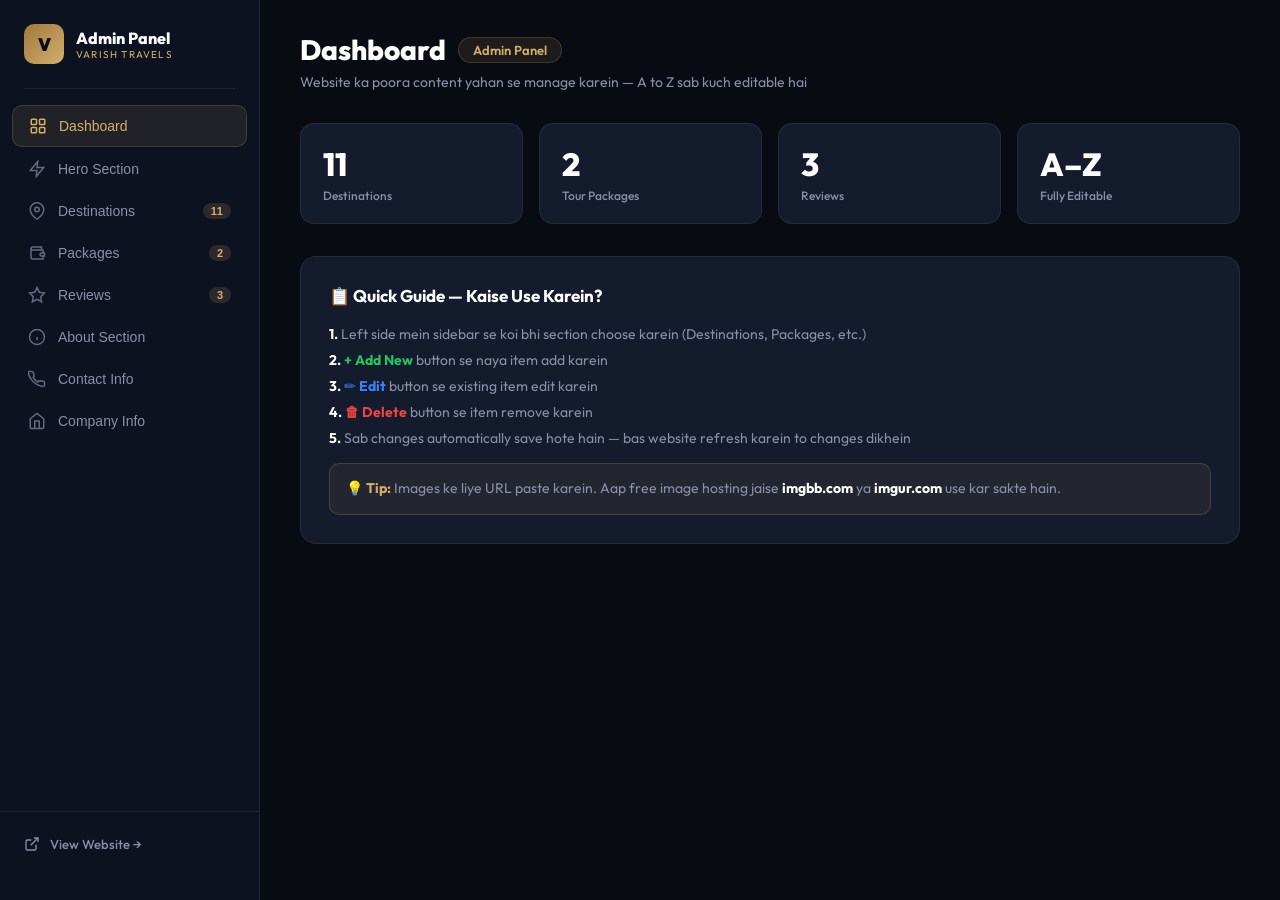
==== admin.html @ 1003134c "Initial commit: Varish Tour and Travels website" ====
<!DOCTYPE html>
<html lang="en">

<head>
  <meta charset="UTF-8" />
  <meta name="viewport" content="width=device-width, initial-scale=1.0" />
  <title>Admin Panel | Varish Tour & Travels</title>
  <link rel="preconnect" href="https://fonts.googleapis.com" />
  <link rel="preconnect" href="https://fonts.gstatic.com" crossorigin />
  <link
    href="https://fonts.googleapis.com/css2?family=Outfit:wght@300;400;500;600;700;800;900&display=swap"
    rel="stylesheet" />
  <style>
    /* ── ADMIN PANEL STYLES ── */
    :root {
      --gold: #D4AF6A;
      --gold-light: #F0D08A;
      --gold-dark: #A07840;
      --bg: #080B12;
      --bg-2: #0D1220;
      --bg-3: #111827;
      --bg-card: #141B2D;
      --bg-card-2: #1A2235;
      --border: rgba(255, 255, 255, 0.07);
      --border-gold: rgba(212, 175, 106, 0.2);
      --text: #E8E6E0;
      --text-muted: #8A8FA8;
      --white: #FFFFFF;
      --green: #22c55e;
      --red: #ef4444;
      --blue: #3b82f6;
      --radius: 12px;
      --ease: cubic-bezier(0.4, 0, 0.2, 1);
    }

    * { box-sizing: border-box; margin: 0; padding: 0; }
    html { scroll-behavior: smooth; }
    body {
      font-family: 'Outfit', system-ui, sans-serif;
      background: var(--bg);
      color: var(--text);
      min-height: 100vh;
      -webkit-font-smoothing: antialiased;
    }
    ::-webkit-scrollbar { width: 5px; }
    ::-webkit-scrollbar-track { background: var(--bg-2); }
    ::-webkit-scrollbar-thumb { background: var(--gold-dark); border-radius: 4px; }

    /* ── LAYOUT ── */
    .admin-wrapper {
      display: flex;
      min-height: 100vh;
    }

    /* ── SIDEBAR ── */
    .sidebar {
      width: 260px;
      background: var(--bg-2);
      border-right: 1px solid var(--border);
      padding: 24px 0;
      display: flex;
      flex-direction: column;
      position: fixed;
      top: 0; left: 0; bottom: 0;
      z-index: 100;
      transition: transform 0.3s var(--ease);
    }
    .sidebar-brand {
      display: flex; align-items: center; gap: 12px;
      padding: 0 24px; margin-bottom: 8px;
    }
    .sidebar-brand-icon {
      width: 40px; height: 40px; border-radius: 10px;
      background: linear-gradient(135deg, var(--gold-dark), var(--gold));
      display: flex; align-items: center; justify-content: center;
      color: var(--bg); font-weight: 900; font-size: 18px;
    }
    .sidebar-brand-text {
      display: flex; flex-direction: column;
    }
    .sidebar-brand-name {
      font-size: 16px; font-weight: 800; color: var(--white);
    }
    .sidebar-brand-sub {
      font-size: 10px; color: var(--gold); letter-spacing: 0.12em; text-transform: uppercase;
    }
    .sidebar-divider {
      height: 1px; background: var(--border); margin: 16px 24px;
    }
    .sidebar-nav {
      display: flex; flex-direction: column; gap: 2px;
      padding: 0 12px; flex: 1;
    }
    .sidebar-link {
      display: flex; align-items: center; gap: 12px;
      padding: 11px 16px; border-radius: 10px;
      font-size: 14px; font-weight: 500; color: var(--text-muted);
      cursor: pointer; transition: all 0.2s var(--ease);
      border: none; background: none; text-align: left; width: 100%;
    }
    .sidebar-link:hover {
      background: rgba(255,255,255,0.04); color: var(--text);
    }
    .sidebar-link.active {
      background: rgba(212,175,106,0.1); color: var(--gold);
      border: 1px solid var(--border-gold);
    }
    .sidebar-link svg {
      width: 18px; height: 18px; flex-shrink: 0; opacity: 0.7;
    }
    .sidebar-link.active svg { opacity: 1; }
    .sidebar-link .link-badge {
      margin-left: auto;
      background: rgba(212,175,106,0.15);
      color: var(--gold);
      font-size: 11px; font-weight: 700;
      padding: 2px 8px; border-radius: 20px;
    }

    .sidebar-bottom {
      padding: 16px 24px; border-top: 1px solid var(--border);
    }
    .sidebar-bottom a {
      display: flex; align-items: center; gap: 10px;
      color: var(--text-muted); font-size: 13px; font-weight: 500;
      text-decoration: none; padding: 8px 0;
      transition: color 0.2s;
    }
    .sidebar-bottom a:hover { color: var(--gold); }

    /* ── MAIN CONTENT ── */
    .main-content {
      margin-left: 260px;
      flex: 1;
      padding: 32px 40px;
      min-height: 100vh;
    }

    /* ── PAGE HEADER ── */
    .page-header {
      display: flex; align-items: center; justify-content: space-between;
      margin-bottom: 32px; flex-wrap: wrap; gap: 16px;
    }
    .page-header h1 {
      font-size: 28px; font-weight: 800; color: var(--white);
      display: flex; align-items: center; gap: 12px;
    }
    .page-header h1 span {
      font-size: 13px; font-weight: 600; color: var(--gold);
      background: rgba(212,175,106,0.1);
      padding: 4px 14px; border-radius: 20px;
      border: 1px solid var(--border-gold);
    }
    .page-desc {
      font-size: 14px; color: var(--text-muted); margin-top: 6px;
    }

    /* ── BUTTONS ── */
    .btn {
      display: inline-flex; align-items: center; gap: 8px;
      padding: 10px 20px; border-radius: 10px;
      font-size: 13px; font-weight: 700; cursor: pointer;
      border: none; transition: all 0.2s var(--ease);
      font-family: inherit;
    }
    .btn-gold {
      background: linear-gradient(135deg, var(--gold-dark), var(--gold));
      color: var(--bg);
      box-shadow: 0 4px 16px rgba(212,175,106,0.3);
    }
    .btn-gold:hover {
      background: linear-gradient(135deg, var(--gold), var(--gold-light));
      transform: translateY(-2px);
      box-shadow: 0 8px 28px rgba(212,175,106,0.4);
    }
    .btn-outline {
      background: transparent; color: var(--text-muted);
      border: 1px solid var(--border);
    }
    .btn-outline:hover {
      border-color: var(--border-gold); color: var(--gold);
    }
    .btn-danger {
      background: rgba(239,68,68,0.12); color: var(--red);
      border: 1px solid rgba(239,68,68,0.2);
    }
    .btn-danger:hover {
      background: rgba(239,68,68,0.2); transform: translateY(-1px);
    }
    .btn-success {
      background: rgba(34,197,94,0.12); color: var(--green);
      border: 1px solid rgba(34,197,94,0.2);
    }
    .btn-success:hover {
      background: rgba(34,197,94,0.2); transform: translateY(-1px);
    }
    .btn-sm { padding: 7px 14px; font-size: 12px; border-radius: 8px; }

    /* ── CARDS / PANELS ── */
    .panel {
      background: var(--bg-card);
      border: 1px solid var(--border);
      border-radius: 16px;
      padding: 28px;
      margin-bottom: 24px;
      transition: border-color 0.2s;
    }
    .panel:hover { border-color: var(--border-gold); }
    .panel-header {
      display: flex; align-items: center; justify-content: space-between;
      margin-bottom: 20px; flex-wrap: wrap; gap: 12px;
    }
    .panel-title {
      font-size: 17px; font-weight: 700; color: var(--white);
      display: flex; align-items: center; gap: 10px;
    }
    .panel-title .count {
      font-size: 11px; font-weight: 700; color: var(--gold);
      background: rgba(212,175,106,0.1);
      padding: 2px 10px; border-radius: 20px;
    }

    /* ── FORM ELEMENTS ── */
    .form-grid {
      display: grid;
      grid-template-columns: repeat(auto-fill, minmax(280px, 1fr));
      gap: 16px;
    }
    .form-group {
      display: flex; flex-direction: column; gap: 6px;
    }
    .form-group.full { grid-column: 1 / -1; }
    .form-label {
      font-size: 11px; font-weight: 700; letter-spacing: 0.1em;
      text-transform: uppercase; color: var(--text-muted);
    }
    .form-input,
    .form-select,
    .form-textarea {
      background: rgba(255,255,255,0.04);
      border: 1px solid var(--border);
      border-radius: 10px;
      padding: 12px 14px;
      font-size: 14px; color: var(--white);
      font-family: inherit;
      outline: none;
      transition: all 0.2s var(--ease);
      -webkit-appearance: none;
    }
    .form-select option { background: var(--bg-card); }
    .form-input:focus,
    .form-select:focus,
    .form-textarea:focus {
      border-color: rgba(212,175,106,0.45);
      background: rgba(212,175,106,0.04);
      box-shadow: 0 0 0 3px rgba(212,175,106,0.08);
    }
    .form-input::placeholder,
    .form-textarea::placeholder { color: rgba(138,143,168,0.6); }
    .form-textarea { resize: vertical; min-height: 80px; }
    .form-hint {
      font-size: 11px; color: var(--text-muted); margin-top: 2px;
    }

    /* ── ITEM LIST ── */
    .item-list {
      display: flex; flex-direction: column; gap: 12px;
    }
    .item-card {
      display: flex; align-items: center; gap: 16px;
      background: var(--bg-card-2);
      border: 1px solid var(--border);
      border-radius: 14px;
      padding: 16px 20px;
      transition: all 0.2s var(--ease);
    }
    .item-card:hover {
      border-color: var(--border-gold);
      transform: translateX(4px);
    }
    .item-thumb {
      width: 64px; height: 48px; border-radius: 8px;
      overflow: hidden; flex-shrink: 0;
      background: var(--bg-3);
    }
    .item-thumb img {
      width: 100%; height: 100%; object-fit: cover;
    }
    .item-info { flex: 1; min-width: 0; }
    .item-name {
      font-size: 15px; font-weight: 700; color: var(--white);
      white-space: nowrap; overflow: hidden; text-overflow: ellipsis;
    }
    .item-meta {
      font-size: 12px; color: var(--text-muted); margin-top: 3px;
      white-space: nowrap; overflow: hidden; text-overflow: ellipsis;
    }
    .item-actions {
      display: flex; gap: 8px; flex-shrink: 0;
    }

    /* ── FEATURE LIST (for packages) ── */
    .feature-list {
      display: flex; flex-direction: column; gap: 8px;
      margin-top: 8px;
    }
    .feature-item {
      display: flex; align-items: center; gap: 8px;
      background: rgba(255,255,255,0.03);
      border: 1px solid var(--border);
      border-radius: 8px;
      padding: 8px 12px;
      font-size: 13px; color: var(--text);
    }
    .feature-item .f-type {
      font-size: 10px; font-weight: 700; padding: 2px 8px;
      border-radius: 20px; flex-shrink: 0;
    }
    .feature-item .f-type.inc {
      background: rgba(34,197,94,0.12); color: var(--green);
    }
    .feature-item .f-type.exc {
      background: rgba(239,68,68,0.1); color: var(--red);
    }
    .feature-item .f-text { flex: 1; }
    .feature-item .f-remove {
      background: none; border: none; color: var(--text-muted);
      cursor: pointer; padding: 2px; font-size: 16px;
      transition: color 0.2s;
    }
    .feature-item .f-remove:hover { color: var(--red); }

    .add-feature-row {
      display: flex; gap: 8px; margin-top: 8px;
    }
    .add-feature-row input {
      flex: 1; background: rgba(255,255,255,0.04);
      border: 1px solid var(--border); border-radius: 8px;
      padding: 8px 12px; font-size: 13px; color: var(--white);
      font-family: inherit; outline: none;
    }
    .add-feature-row select {
      background: rgba(255,255,255,0.04);
      border: 1px solid var(--border); border-radius: 8px;
      padding: 8px 10px; font-size: 12px; color: var(--white);
      font-family: inherit; outline: none;
    }
    .add-feature-row select option { background: var(--bg-card); }

    /* ── TABS ── */
    .tab-content { display: none; }
    .tab-content.active { display: block; }

    /* ── EDIT FORM (shown after clicking Edit) ── */
    .edit-form {
      background: var(--bg-card);
      border: 1px solid var(--border-gold);
      border-radius: 16px;
      padding: 28px;
      margin-bottom: 24px;
      animation: slideDown 0.3s var(--ease);
    }
    @keyframes slideDown {
      from { opacity: 0; transform: translateY(-10px); }
      to { opacity: 1; transform: translateY(0); }
    }
    .edit-form-header {
      display: flex; align-items: center; justify-content: space-between;
      margin-bottom: 20px;
    }
    .edit-form-title {
      font-size: 16px; font-weight: 700; color: var(--gold);
    }
    .edit-form-actions {
      display: flex; gap: 8px; margin-top: 20px;
    }

    /* ── TOAST ── */
    .admin-toast {
      position: fixed; bottom: 28px; right: 28px;
      background: var(--bg-card); border: 1px solid var(--border-gold);
      color: var(--white); padding: 14px 24px;
      border-radius: 14px; font-size: 14px; font-weight: 600;
      z-index: 99999; opacity: 0; transform: translateY(20px);
      transition: all 0.4s cubic-bezier(0.34, 1.56, 0.64, 1);
      box-shadow: 0 8px 32px rgba(0,0,0,0.4);
      pointer-events: none;
    }
    .admin-toast.show {
      opacity: 1; transform: translateY(0); pointer-events: all;
    }

    /* ── EMPTY STATE ── */
    .empty-state {
      text-align: center; padding: 48px 24px;
      color: var(--text-muted);
    }
    .empty-state svg {
      margin: 0 auto 16px; opacity: 0.3;
    }
    .empty-state p { font-size: 14px; margin-bottom: 16px; }

    /* ── STATS CARDS ── */
    .stats-row {
      display: grid;
      grid-template-columns: repeat(auto-fill, minmax(200px, 1fr));
      gap: 16px; margin-bottom: 32px;
    }
    .stat-card {
      background: var(--bg-card);
      border: 1px solid var(--border);
      border-radius: 14px;
      padding: 20px 22px;
      transition: all 0.2s;
    }
    .stat-card:hover { border-color: var(--border-gold); transform: translateY(-3px); }
    .stat-card-value {
      font-size: 32px; font-weight: 800; color: var(--white);
      margin-bottom: 4px;
    }
    .stat-card-label {
      font-size: 12px; color: var(--text-muted); font-weight: 500;
    }

    /* ── MOBILE TOGGLE ── */
    .mobile-menu-btn {
      display: none;
      position: fixed; top: 16px; left: 16px; z-index: 200;
      width: 42px; height: 42px; border-radius: 10px;
      background: var(--bg-card); border: 1px solid var(--border);
      color: var(--text); cursor: pointer;
      align-items: center; justify-content: center;
      font-size: 20px;
    }
    .overlay {
      display: none; position: fixed; inset: 0;
      background: rgba(0,0,0,0.6); z-index: 90;
    }
    .overlay.show { display: block; }

    /* ── COLOR PREVIEW ── */
    .color-preview-row {
      display: flex; align-items: center; gap: 12px;
    }
    .color-preview {
      width: 40px; height: 40px; border-radius: 8px;
      border: 2px solid var(--border); flex-shrink: 0;
    }

    /* ── RESPONSIVE ── */
    @media (max-width: 900px) {
      .sidebar {
        transform: translateX(-100%);
      }
      .sidebar.open {
        transform: translateX(0);
      }
      .main-content { margin-left: 0; padding: 24px 16px; padding-top: 68px; }
      .mobile-menu-btn { display: flex; }
      .form-grid { grid-template-columns: 1fr; }
      .stats-row { grid-template-columns: 1fr 1fr; }
    }
    @media (max-width: 480px) {
      .stats-row { grid-template-columns: 1fr; }
      .item-card { flex-direction: column; align-items: flex-start; }
      .item-actions { align-self: flex-end; }
    }
  </style>
</head>

<body>

  <!-- Mobile menu button -->
  <button class="mobile-menu-btn" id="mobileMenuBtn" onclick="toggleSidebar()">☰</button>
  <div class="overlay" id="sidebarOverlay" onclick="toggleSidebar()"></div>

  <div class="admin-wrapper">

    <!-- ── SIDEBAR ── -->
    <aside class="sidebar" id="sidebar">
      <div class="sidebar-brand">
        <div class="sidebar-brand-icon">V</div>
        <div class="sidebar-brand-text">
          <span class="sidebar-brand-name">Admin Panel</span>
          <span class="sidebar-brand-sub">Varish Travels</span>
        </div>
      </div>

      <div class="sidebar-divider"></div>

      <nav class="sidebar-nav">
        <button class="sidebar-link active" onclick="showTab('dashboard', this)">
          <svg viewBox="0 0 24 24" fill="none" stroke="currentColor" stroke-width="2"><rect x="3" y="3" width="7" height="7" rx="1"/><rect x="14" y="3" width="7" height="7" rx="1"/><rect x="3" y="14" width="7" height="7" rx="1"/><rect x="14" y="14" width="7" height="7" rx="1"/></svg>
          Dashboard
        </button>
        <button class="sidebar-link" onclick="showTab('hero', this)">
          <svg viewBox="0 0 24 24" fill="none" stroke="currentColor" stroke-width="2"><polygon points="13 2 3 14 12 14 11 22 21 10 12 10 13 2"/></svg>
          Hero Section
        </button>
        <button class="sidebar-link" onclick="showTab('destinations', this)">
          <svg viewBox="0 0 24 24" fill="none" stroke="currentColor" stroke-width="2"><path d="M21 10c0 7-9 13-9 13s-9-6-9-13a9 9 0 0118 0z"/><circle cx="12" cy="10" r="3"/></svg>
          Destinations
          <span class="link-badge" id="destCount">4</span>
        </button>
        <button class="sidebar-link" onclick="showTab('packages', this)">
          <svg viewBox="0 0 24 24" fill="none" stroke="currentColor" stroke-width="2"><path d="M20 12V8H6a2 2 0 01-2-2c0-1.1.9-2 2-2h12v4"/><path d="M4 6v12c0 1.1.9 2 2 2h14v-4"/><path d="M18 12a2 2 0 000 4h4v-4h-4z"/></svg>
          Packages
          <span class="link-badge" id="pkgCount">3</span>
        </button>
        <button class="sidebar-link" onclick="showTab('reviews', this)">
          <svg viewBox="0 0 24 24" fill="none" stroke="currentColor" stroke-width="2"><path d="M12 2l3.09 6.26L22 9.27l-5 4.87 1.18 6.88L12 17.77l-6.18 3.25L7 14.14 2 9.27l6.91-1.01L12 2z"/></svg>
          Reviews
          <span class="link-badge" id="revCount">3</span>
        </button>
        <button class="sidebar-link" onclick="showTab('about', this)">
          <svg viewBox="0 0 24 24" fill="none" stroke="currentColor" stroke-width="2"><circle cx="12" cy="12" r="10"/><path d="M12 16v-4M12 8h.01"/></svg>
          About Section
        </button>
        <button class="sidebar-link" onclick="showTab('contact', this)">
          <svg viewBox="0 0 24 24" fill="none" stroke="currentColor" stroke-width="2"><path d="M22 16.92v3a2 2 0 01-2.18 2 19.79 19.79 0 01-8.63-3.07A19.5 19.5 0 013.37 11a19.79 19.79 0 01-3.07-8.67A2 2 0 012.28 2h3a2 2 0 012 1.72c.127.96.361 1.903.7 2.81a2 2 0 01-.45 2.11L6.91 9.91a16 16 0 006.18 6.18l1.27-1.27a2 2 0 012.11-.45c.907.339 1.85.573 2.81.7A2 2 0 0122 16.92z"/></svg>
          Contact Info
        </button>
        <button class="sidebar-link" onclick="showTab('company', this)">
          <svg viewBox="0 0 24 24" fill="none" stroke="currentColor" stroke-width="2"><path d="M3 9l9-7 9 7v11a2 2 0 01-2 2H5a2 2 0 01-2-2z"/><polyline points="9 22 9 12 15 12 15 22"/></svg>
          Company Info
        </button>
      </nav>

      <div class="sidebar-bottom">
        <a href="index.html" target="_blank">
          <svg width="16" height="16" viewBox="0 0 24 24" fill="none" stroke="currentColor" stroke-width="2"><path d="M18 13v6a2 2 0 01-2 2H5a2 2 0 01-2-2V8a2 2 0 012-2h6"/><polyline points="15 3 21 3 21 9"/><line x1="10" y1="14" x2="21" y2="3"/></svg>
          View Website →
        </a>
      </div>
    </aside>

    <!-- ── MAIN CONTENT ── -->
    <main class="main-content">

      <!-- ═══ DASHBOARD TAB ═══ -->
      <div class="tab-content active" id="tab-dashboard">
        <div class="page-header">
          <div>
            <h1>Dashboard <span>Admin Panel</span></h1>
            <p class="page-desc">Website ka poora content yahan se manage karein — A to Z sab kuch editable hai</p>
          </div>
        </div>

        <div class="stats-row" id="dashboardStats"></div>

        <div class="panel">
          <div class="panel-title" style="margin-bottom:16px">📋 Quick Guide — Kaise Use Karein?</div>
          <div style="color: var(--text-muted); font-size: 14px; line-height: 1.85;">
            <p><strong style="color:var(--white)">1.</strong> Left side mein sidebar se koi bhi section choose karein (Destinations, Packages, etc.)</p>
            <p><strong style="color:var(--white)">2.</strong> <strong style="color:var(--green)">+ Add New</strong> button se naya item add karein</p>
            <p><strong style="color:var(--white)">3.</strong> <strong style="color:var(--blue)">✏ Edit</strong> button se existing item edit karein</p>
            <p><strong style="color:var(--white)">4.</strong> <strong style="color:var(--red)">🗑 Delete</strong> button se item remove karein</p>
            <p><strong style="color:var(--white)">5.</strong> Sab changes automatically save hote hain — bas website refresh karein to changes dikhein</p>
            <p style="margin-top:12px; padding: 12px 16px; background: rgba(212,175,106,0.08); border: 1px solid var(--border-gold); border-radius: 10px;">
              <strong style="color:var(--gold)">💡 Tip:</strong> Images ke liye URL paste karein. Aap free image hosting jaise <strong style="color:var(--white)">imgbb.com</strong> ya <strong style="color:var(--white)">imgur.com</strong> use kar sakte hain.
            </p>
          </div>
        </div>
      </div>

      <!-- ═══ HERO TAB ═══ -->
      <div class="tab-content" id="tab-hero">
        <div class="page-header">
          <div>
            <h1>Hero Section</h1>
            <p class="page-desc">Website ka main landing section — title, description, badge aur stats</p>
          </div>
          <button class="btn btn-gold" onclick="saveHero()">💾 Save Changes</button>
        </div>

        <div class="panel">
          <div class="panel-title">Hero Content</div>
          <div class="form-grid" style="margin-top:16px">
            <div class="form-group full">
              <label class="form-label">Welcome Text</label>
              <input class="form-input" id="hero-welcomeText" placeholder="e.g. Welcome to Varish Tour & Travels" />
            </div>
            <div class="form-group">
              <label class="form-label">Badge Text</label>
              <input class="form-input" id="hero-badge" placeholder="e.g. India's Premium Travel Partner" />
            </div>
            <div class="form-group">
              <label class="form-label">Hero Image URL</label>
              <input class="form-input" id="hero-bgImg" placeholder="hero-bg.jpg or full URL" />
            </div>
            <div class="form-group">
              <label class="form-label">Title Line 1 (Italic)</label>
              <input class="form-input" id="hero-titleLine1" placeholder="e.g. Extraordinary" />
            </div>
            <div class="form-group">
              <label class="form-label">Title Line 2</label>
              <input class="form-input" id="hero-titleLine2" placeholder="e.g. Journeys Across" />
            </div>
            <div class="form-group">
              <label class="form-label">Title Line 3 (Bold)</label>
              <input class="form-input" id="hero-titleLine3" placeholder="e.g. Incredible India" />
            </div>
            <div class="form-group">
              <label class="form-label">Description</label>
              <textarea class="form-textarea" id="hero-desc" placeholder="Short description for hero section"></textarea>
            </div>
          </div>
        </div>

        <div class="panel">
          <div class="panel-title">Hero Stats</div>
          <div class="form-grid" style="margin-top:16px">
            <div class="form-group">
              <label class="form-label">Stat 1 Value</label>
              <input class="form-input" id="hero-stat1val" placeholder="e.g. 5000+" />
            </div>
            <div class="form-group">
              <label class="form-label">Stat 1 Label</label>
              <input class="form-input" id="hero-stat1label" placeholder="e.g. Happy Travelers" />
            </div>
            <div class="form-group">
              <label class="form-label">Stat 2 Value</label>
              <input class="form-input" id="hero-stat2val" placeholder="e.g. 50+" />
            </div>
            <div class="form-group">
              <label class="form-label">Stat 2 Label</label>
              <input class="form-input" id="hero-stat2label" placeholder="e.g. Destinations" />
            </div>
            <div class="form-group">
              <label class="form-label">Stat 3 Value</label>
              <input class="form-input" id="hero-stat3val" placeholder="e.g. 29+" />
            </div>
            <div class="form-group">
              <label class="form-label">Stat 3 Label</label>
              <input class="form-input" id="hero-stat3label" placeholder="e.g. Years Experience" />
            </div>
          </div>
        </div>
      </div>

      <!-- ═══ DESTINATIONS TAB ═══ -->
      <div class="tab-content" id="tab-destinations">
        <div class="page-header">
          <div>
            <h1>Destinations</h1>
            <p class="page-desc">Travel destinations add, edit ya delete karein</p>
          </div>
          <button class="btn btn-gold" onclick="showDestForm()">+ Add Destination</button>
        </div>

        <div id="destEditArea"></div>
        <div class="panel">
          <div class="panel-header">
            <div class="panel-title">All Destinations <span class="count" id="destListCount">0</span></div>
          </div>
          <div class="item-list" id="destList"></div>
        </div>
      </div>

      <!-- ═══ PACKAGES TAB ═══ -->
      <div class="tab-content" id="tab-packages">
        <div class="page-header">
          <div>
            <h1>Tour Packages</h1>
            <p class="page-desc">Tour packages add, edit ya delete karein — price, features sab set karein</p>
          </div>
          <button class="btn btn-gold" onclick="showPkgForm()">+ Add Package</button>
        </div>

        <div id="pkgEditArea"></div>
        <div class="panel">
          <div class="panel-header">
            <div class="panel-title">All Packages <span class="count" id="pkgListCount">0</span></div>
          </div>
          <div class="item-list" id="pkgList"></div>
        </div>
      </div>

      <!-- ═══ REVIEWS TAB ═══ -->
      <div class="tab-content" id="tab-reviews">
        <div class="page-header">
          <div>
            <h1>Reviews / Testimonials</h1>
            <p class="page-desc">Customer reviews add ya edit karein</p>
          </div>
          <button class="btn btn-gold" onclick="showRevForm()">+ Add Review</button>
        </div>

        <div id="revEditArea"></div>
        <div class="panel">
          <div class="panel-header">
            <div class="panel-title">All Reviews <span class="count" id="revListCount">0</span></div>
          </div>
          <div class="item-list" id="revList"></div>
        </div>
      </div>

      <!-- ═══ ABOUT TAB ═══ -->
      <div class="tab-content" id="tab-about">
        <div class="page-header">
          <div>
            <h1>About Section</h1>
            <p class="page-desc">About us section ka content edit karein — heading, description, why-us cards</p>
          </div>
          <button class="btn btn-gold" onclick="saveAbout()">💾 Save Changes</button>
        </div>

        <div class="panel">
          <div class="panel-title">About Content</div>
          <div class="form-grid" style="margin-top:16px">
            <div class="form-group full">
              <label class="form-label">Section Title (HTML allowed)</label>
              <input class="form-input" id="about-title" placeholder='e.g. We Don&#39;t Just Plan Trips.<br><em>We Create Memories.</em>' />
            </div>
            <div class="form-group full">
              <label class="form-label">Description</label>
              <textarea class="form-textarea" id="about-desc" placeholder="About section description"></textarea>
            </div>
            <div class="form-group">
              <label class="form-label">Image 1 URL (Main)</label>
              <input class="form-input" id="about-img1" placeholder="kashmir.jpg or URL" />
            </div>
            <div class="form-group">
              <label class="form-label">Image 2 URL (Secondary)</label>
              <input class="form-input" id="about-img2" placeholder="jaisalmer.jpg or URL" />
            </div>
            <div class="form-group">
              <label class="form-label">Rating Badge Value</label>
              <input class="form-input" id="about-rating" placeholder="e.g. 4.9 ★" />
            </div>
            <div class="form-group">
              <label class="form-label">Rating Badge Label</label>
              <input class="form-input" id="about-ratingLabel" placeholder="e.g. Average Rating" />
            </div>
          </div>
        </div>

        <div class="panel">
          <div class="panel-title">Why-Us Cards (4 cards)</div>
          <div class="form-grid" style="margin-top:16px">
            <div class="form-group">
              <label class="form-label">Card 1 Title</label>
              <input class="form-input" id="about-why1title" />
            </div>
            <div class="form-group">
              <label class="form-label">Card 1 Description</label>
              <input class="form-input" id="about-why1desc" />
            </div>
            <div class="form-group">
              <label class="form-label">Card 2 Title</label>
              <input class="form-input" id="about-why2title" />
            </div>
            <div class="form-group">
              <label class="form-label">Card 2 Description</label>
              <input class="form-input" id="about-why2desc" />
            </div>
            <div class="form-group">
              <label class="form-label">Card 3 Title</label>
              <input class="form-input" id="about-why3title" />
            </div>
            <div class="form-group">
              <label class="form-label">Card 3 Description</label>
              <input class="form-input" id="about-why3desc" />
            </div>
            <div class="form-group">
              <label class="form-label">Card 4 Title</label>
              <input class="form-input" id="about-why4title" />
            </div>
            <div class="form-group">
              <label class="form-label">Card 4 Description</label>
              <input class="form-input" id="about-why4desc" />
            </div>
          </div>
        </div>

        <div class="panel">
          <div class="panel-title">About Stats</div>
          <div class="form-grid" style="margin-top:16px">
            <div class="form-group">
              <label class="form-label">Stat 1 Value</label>
              <input class="form-input" id="about-stat1val" />
            </div>
            <div class="form-group">
              <label class="form-label">Stat 1 Label</label>
              <input class="form-input" id="about-stat1label" />
            </div>
            <div class="form-group">
              <label class="form-label">Stat 2 Value</label>
              <input class="form-input" id="about-stat2val" />
            </div>
            <div class="form-group">
              <label class="form-label">Stat 2 Label</label>
              <input class="form-input" id="about-stat2label" />
            </div>
            <div class="form-group">
              <label class="form-label">Stat 3 Value</label>
              <input class="form-input" id="about-stat3val" />
            </div>
            <div class="form-group">
              <label class="form-label">Stat 3 Label</label>
              <input class="form-input" id="about-stat3label" />
            </div>
          </div>
        </div>
      </div>

      <!-- ═══ CONTACT TAB ═══ -->
      <div class="tab-content" id="tab-contact">
        <div class="page-header">
          <div>
            <h1>Contact Information</h1>
            <p class="page-desc">Phone, email, address, WhatsApp number — sab yahan se change karein</p>
          </div>
          <button class="btn btn-gold" onclick="saveContact()">💾 Save Changes</button>
        </div>

        <div class="panel">
          <div class="panel-title">Contact Details</div>
          <div class="form-grid" style="margin-top:16px">
            <div class="form-group">
              <label class="form-label">Phone Number</label>
              <input class="form-input" id="contact-phone" placeholder="+91 98989 89097" />
            </div>
            <div class="form-group">
              <label class="form-label">WhatsApp Number</label>
              <input class="form-input" id="contact-whatsapp" placeholder="919898989097" />
              <span class="form-hint">Country code ke saath, bina + sign ke (e.g. 919898989097)</span>
            </div>
            <div class="form-group">
              <label class="form-label">Email Address</label>
              <input class="form-input" id="contact-email" placeholder="info@varishtravels.com" />
            </div>
            <div class="form-group">
              <label class="form-label">Office Address</label>
              <input class="form-input" id="contact-address" placeholder="Gujarat, India" />
            </div>
            <div class="form-group">
              <label class="form-label">Office Hours</label>
              <input class="form-input" id="contact-hours" placeholder="Mon–Sat: 9AM–7PM" />
            </div>
          </div>
        </div>
      </div>

      <!-- ═══ COMPANY TAB ═══ -->
      <div class="tab-content" id="tab-company">
        <div class="page-header">
          <div>
            <h1>Company Info</h1>
            <p class="page-desc">Brand name, tagline, footer text, social media links</p>
          </div>
          <button class="btn btn-gold" onclick="saveCompany()">💾 Save Changes</button>
        </div>

        <div class="panel">
          <div class="panel-title">Brand Identity</div>
          <div class="form-grid" style="margin-top:16px">
            <div class="form-group">
              <label class="form-label">Brand Name</label>
              <input class="form-input" id="company-brand" placeholder="Varish" />
            </div>
            <div class="form-group">
              <label class="form-label">Subtitle</label>
              <input class="form-input" id="company-subtitle" placeholder="Tour & Travels" />
            </div>
            <div class="form-group full">
              <label class="form-label">Footer Tagline</label>
              <input class="form-input" id="company-tagline" placeholder="Crafting extraordinary travel experiences..." />
            </div>
            <div class="form-group">
              <label class="form-label">Copyright Text</label>
              <input class="form-input" id="company-copyright" placeholder="© 2024 Varish Tour & Travels. All rights reserved." />
            </div>
            <div class="form-group">
              <label class="form-label">Footer Bottom Text</label>
              <input class="form-input" id="company-footerBottom" placeholder="Made with ❤️ in Gujarat, India" />
            </div>
          </div>
        </div>

        <div class="panel">
          <div class="panel-title">Social Media Links</div>
          <div class="form-grid" style="margin-top:16px">
            <div class="form-group">
              <label class="form-label">Facebook URL</label>
              <input class="form-input" id="company-facebook" placeholder="https://facebook.com/..." />
            </div>
            <div class="form-group">
              <label class="form-label">Instagram URL</label>
              <input class="form-input" id="company-instagram" placeholder="https://instagram.com/..." />
            </div>
            <div class="form-group">
              <label class="form-label">YouTube URL</label>
              <input class="form-input" id="company-youtube" placeholder="https://youtube.com/..." />
            </div>
          </div>
        </div>
      </div>

    </main>
  </div>

  <!-- Toast -->
  <div class="admin-toast" id="adminToast"></div>

  <script>
    'use strict';

    // ──────────────────────────────────────────
    // DEFAULT DATA
    // ──────────────────────────────────────────
    const DEFAULT_DATA = {
      hero: {
        welcomeText: "Welcome to Varish Tour & Travels",
        badge: "India's Premium Travel Partner",
        bgImg: "hero-bg.jpg",
        titleLine1: "Extraordinary",
        titleLine2: "Journeys Across",
        titleLine3: "Incredible India",
        desc: "From snow-draped Kashmir valleys to the golden sands of Jaisalmer — we craft bespoke travel experiences that stay with you forever.",
        stat1val: "5000+", stat1label: "Happy Travelers",
        stat2val: "200+", stat2label: "Destinations",
        stat3val: "29+", stat3label: "Years Experience"
      },
      destinations: [
        { id: 'd1', name: 'Kashmir', img: 'kashmir.jpg', tag: '⭐ Most Popular', tagType: 'featured', rating: '4.9', highlights: 'Dal Lake · Gulmarg · Pahalgam', duration: '5–7 Days', price: '₹18,000' },
        { id: 'd2', name: 'Jaisalmer', img: 'jaisalmer.jpg', tag: 'Desert', tagType: 'normal', rating: '4.8', highlights: 'Dunes · Fort · Camel Safari', duration: '3–5 Days', price: '₹12,000' },
        { id: 'd3', name: 'Saputara', img: 'saputara.jpg', tag: 'Hill Station', tagType: 'normal', rating: '4.7', highlights: 'Lake · Waterfalls · Sunrise', duration: '2–3 Days', price: '' },
        { id: 'd4', name: 'Mount Abu', img: 'mountabu.jpg', tag: 'Nature', tagType: 'normal', rating: '4.8', highlights: 'Nakki Lake · Dilwara Temple · Shikhar', duration: '2–4 Days', price: '' },
        { id: 'd5', name: 'Simla', img: 'simla.jpg', tag: 'Hill Station', tagType: 'normal', rating: '4.8', highlights: 'Mall Road · Snowfall', duration: '3–5 Days', price: '₹10,000' },
        { id: 'd6', name: 'Manali', img: 'manali.jpg', tag: 'Adventure', tagType: 'normal', rating: '4.9', highlights: 'Rohtang Pass · Solang Valley', duration: '4–6 Days', price: '₹12,000' },
        { id: 'd7', name: 'Ajmer', img: 'ajmer.jpg', tag: 'Spiritual', tagType: 'normal', rating: '4.7', highlights: 'Dargah Sharif · Pushkar', duration: '2–3 Days', price: '₹5,000' },
        { id: 'd8', name: 'Mumbai', img: 'mumbai.jpg', tag: 'City', tagType: 'normal', rating: '4.8', highlights: 'Gateway of India · Marine Drive', duration: '2–4 Days', price: '₹8,000' },
        { id: 'd9', name: 'Goa', img: 'goa.jpg', tag: 'Beach', tagType: 'normal', rating: '4.9', highlights: 'Beaches · Nightlife', duration: '3–5 Days', price: '₹15,000' },
        { id: 'd10', name: 'Kerala', img: 'kerala.jpg', tag: 'Nature', tagType: 'normal', rating: '4.9', highlights: 'Backwaters · Munnar', duration: '5–7 Days', price: '₹18,000' },
        { id: 'd11', name: 'All Over India', img: 'india.jpg', tag: 'Tour', tagType: 'normal', rating: '5.0', highlights: 'Custom Packages Across India', duration: 'Custom', price: 'On Request' }
      ],
      packages: [
        {
          id: 'p2', tier: 'Premium', name: 'Rajasthan Royal Combo', price: '3,500', duration: '8 Nights · 9 Days',
          badge: 'Best Value ✦', featured: true,
          features: [
            { text: 'Jaisalmer + Mount Abu', type: 'inc' },
            { text: 'Desert Camp Stay', type: 'inc' },
            { text: 'Camel Safari at Sunset', type: 'inc' },
            { text: 'Dilwara Temple Tour', type: 'inc' },
            { text: 'Cultural Folk Evening', type: 'inc' },
            { text: 'All Meals Included', type: 'inc' },
            { text: 'AC Coach Transport', type: 'inc' }
          ]
        },
        {
          id: 'p3', tier: 'Luxury', name: 'Kashmir Delight', price: '12,500', duration: '6 Nights · 7 Days',
          badge: '', featured: false,
          features: [
            { text: 'Houseboat on Dal Lake', type: 'inc' },
            { text: 'Gulmarg Gondola Ride', type: 'inc' },
            { text: 'Pahalgam Valley Tour', type: 'inc' },
            { text: 'Shikara Ride', type: 'inc' },
            { text: 'All Meals Included', type: 'inc' },
            { text: 'AC Cab Transfers', type: 'inc' },
            { text: 'Airfare (Add-on Available)', type: 'exc' }
          ]
        }
      ],
      reviews: [
        { id: 'r1', name: 'Rajesh Patel', city: 'Ahmedabad, Gujarat', quote: 'The Kashmir trip was beyond anything I imagined. The houseboat on Dal Lake, the Gulmarg snow — every single detail was arranged flawlessly by Varish Travels. We\'ll be back!', rating: 5, avatarColor1: '#0c2f4e', avatarColor2: '#3498db', destImg: 'kashmir.jpg' },
        { id: 'r2', name: 'Priya & Keval Shah', city: 'Surat, Gujarat', quote: 'Jaisalmer desert camp under the stars — priceless. The camel safari at sunset was the highlight of our honeymoon. Varish handled everything perfectly!', rating: 5, avatarColor1: '#4a2000', avatarColor2: '#e8940a', destImg: 'jaisalmer.jpg' },
        { id: 'r3', name: 'Mehul Desai', city: 'Vadodara, Gujarat', quote: 'Saputara in monsoon is breathtaking and Varish made it even more special. Professional guides, great hotels, and the whole trip was within budget. Highly recommended!', rating: 5, avatarColor1: '#0a2e15', avatarColor2: '#27ae60', destImg: 'saputara.jpg' }
      ],
      about: {
        title: 'We Don\'t Just Plan Trips.<br /><em>We Create Memories.</em>',
        desc: 'Since 2010, Varish Tour & Travels has been Gujarat\'s most trusted travel company. We believe every journey should be extraordinary — whether it\'s your first trip to the mountains or a royal desert adventure.',
        img1: 'kashmir.jpg', img2: 'jaisalmer.jpg',
        rating: '4.9 ★', ratingLabel: 'Average Rating',
        why1title: '100% Safe & Verified', why1desc: 'All accommodations, guides & vehicles are thoroughly vetted.',
        why2title: 'Best Price Guarantee', why2desc: 'Transparent pricing with zero hidden charges. We match any quote.',
        why3title: '24 × 7 Support', why3desc: 'Our experts are always a call away — before, during & after your trip.',
        why4title: 'Fully Customised', why4desc: 'No two trips are alike. We design every tour around your unique preferences.',
        stat1val: '5000+', stat1label: 'Happy Travelers',
        stat2val: '200+', stat2label: 'Destinations',
        stat3val: '29+', stat3label: 'Years of Trust'
      },
      contact: {
        phone: '+91 98989 89097',
        whatsapp: '919898989097',
        email: 'info@varishtravels.com',
        address: 'Gujarat, India',
        hours: 'Mon–Sat: 9AM–7PM'
      },
      company: {
        brand: 'Varish',
        subtitle: 'Tour & Travels',
        tagline: 'Crafting extraordinary travel experiences across India since 2010. Your journey is our passion.',
        copyright: '© 2024 Varish Tour & Travels. All rights reserved.',
        footerBottom: 'Made with ❤️ in Gujarat, India',
        facebook: '#',
        instagram: '#',
        youtube: '#'
      }
    };

    // ──────────────────────────────────────────
    // DATA MANAGEMENT
    // ──────────────────────────────────────────
    function getData() {
      const stored = localStorage.getItem('varish_admin_data');
      if (stored) {
        try {
          const parsed = JSON.parse(stored);
          // Merge with defaults for any missing keys
          return { ...DEFAULT_DATA, ...parsed };
        } catch(e) {
          return { ...DEFAULT_DATA };
        }
      }
      return { ...DEFAULT_DATA };
    }

    function saveData(data) {
      localStorage.setItem('varish_admin_data', JSON.stringify(data));
    }

    let data = getData();

    // ──────────────────────────────────────────
    // TABS
    // ──────────────────────────────────────────
    function showTab(tabName, btn) {
      document.querySelectorAll('.tab-content').forEach(t => t.classList.remove('active'));
      document.querySelectorAll('.sidebar-link').forEach(l => l.classList.remove('active'));
      document.getElementById('tab-' + tabName).classList.add('active');
      if (btn) btn.classList.add('active');

      // Load data for the tab
      if (tabName === 'dashboard') renderDashboard();
      else if (tabName === 'hero') loadHero();
      else if (tabName === 'destinations') renderDests();
      else if (tabName === 'packages') renderPkgs();
      else if (tabName === 'reviews') renderRevs();
      else if (tabName === 'about') loadAbout();
      else if (tabName === 'contact') loadContact();
      else if (tabName === 'company') loadCompany();

      // Close mobile sidebar
      document.getElementById('sidebar').classList.remove('open');
      document.getElementById('sidebarOverlay').classList.remove('show');
    }

    function toggleSidebar() {
      document.getElementById('sidebar').classList.toggle('open');
      document.getElementById('sidebarOverlay').classList.toggle('show');
    }

    // ──────────────────────────────────────────
    // TOAST
    // ──────────────────────────────────────────
    let toastTimer;
    function showToast(msg) {
      const t = document.getElementById('adminToast');
      clearTimeout(toastTimer);
      t.textContent = msg;
      t.classList.add('show');
      toastTimer = setTimeout(() => t.classList.remove('show'), 3000);
    }

    // ──────────────────────────────────────────
    // DASHBOARD
    // ──────────────────────────────────────────
    function renderDashboard() {
      const d = getData();
      document.getElementById('dashboardStats').innerHTML = `
        <div class="stat-card">
          <div class="stat-card-value">${d.destinations.length}</div>
          <div class="stat-card-label">Destinations</div>
        </div>
        <div class="stat-card">
          <div class="stat-card-value">${d.packages.length}</div>
          <div class="stat-card-label">Tour Packages</div>
        </div>
        <div class="stat-card">
          <div class="stat-card-value">${d.reviews.length}</div>
          <div class="stat-card-label">Reviews</div>
        </div>
        <div class="stat-card">
          <div class="stat-card-value">A–Z</div>
          <div class="stat-card-label">Fully Editable</div>
        </div>
      `;
      updateCounts();
    }

    function updateCounts() {
      const d = getData();
      const dc = document.getElementById('destCount');
      const pc = document.getElementById('pkgCount');
      const rc = document.getElementById('revCount');
      if (dc) dc.textContent = d.destinations.length;
      if (pc) pc.textContent = d.packages.length;
      if (rc) rc.textContent = d.reviews.length;
    }

    // ──────────────────────────────────────────
    // HERO
    // ──────────────────────────────────────────
    function loadHero() {
      const h = data.hero || DEFAULT_DATA.hero;
      document.getElementById('hero-welcomeText').value = h.welcomeText || '';
      document.getElementById('hero-badge').value = h.badge || '';
      document.getElementById('hero-bgImg').value = h.bgImg || '';
      document.getElementById('hero-titleLine1').value = h.titleLine1 || '';
      document.getElementById('hero-titleLine2').value = h.titleLine2 || '';
      document.getElementById('hero-titleLine3').value = h.titleLine3 || '';
      document.getElementById('hero-desc').value = h.desc || '';
      document.getElementById('hero-stat1val').value = h.stat1val || '';
      document.getElementById('hero-stat1label').value = h.stat1label || '';
      document.getElementById('hero-stat2val').value = h.stat2val || '';
      document.getElementById('hero-stat2label').value = h.stat2label || '';
      document.getElementById('hero-stat3val').value = h.stat3val || '';
      document.getElementById('hero-stat3label').value = h.stat3label || '';
    }

    function saveHero() {
      data.hero = {
        welcomeText: document.getElementById('hero-welcomeText').value,
        badge: document.getElementById('hero-badge').value,
        bgImg: document.getElementById('hero-bgImg').value,
        titleLine1: document.getElementById('hero-titleLine1').value,
        titleLine2: document.getElementById('hero-titleLine2').value,
        titleLine3: document.getElementById('hero-titleLine3').value,
        desc: document.getElementById('hero-desc').value,
        stat1val: document.getElementById('hero-stat1val').value,
        stat1label: document.getElementById('hero-stat1label').value,
        stat2val: document.getElementById('hero-stat2val').value,
        stat2label: document.getElementById('hero-stat2label').value,
        stat3val: document.getElementById('hero-stat3val').value,
        stat3label: document.getElementById('hero-stat3label').value,
      };
      saveData(data);
      showToast('✅ Hero section saved successfully!');
    }

    // ──────────────────────────────────────────
    // DESTINATIONS
    // ──────────────────────────────────────────
    let editingDestId = null;

    function renderDests() {
      const list = document.getElementById('destList');
      const dests = data.destinations || [];
      document.getElementById('destListCount').textContent = dests.length;

      if (dests.length === 0) {
        list.innerHTML = `<div class="empty-state"><p>Koi destination nahi hai. "Add Destination" se add karein.</p></div>`;
        return;
      }

      list.innerHTML = dests.map((d, i) => `
        <div class="item-card">
          <div class="item-thumb"><img src="${d.img}" alt="${d.name}" onerror="this.style.display='none'" /></div>
          <div class="item-info">
            <div class="item-name">${d.name}</div>
            <div class="item-meta">★ ${d.rating} · ${d.duration} · From ${d.price}</div>
          </div>
          <div class="item-actions">
            <button class="btn btn-outline btn-sm" onclick="editDest(${i})">✏ Edit</button>
            <button class="btn btn-danger btn-sm" onclick="deleteDest(${i})">🗑</button>
          </div>
        </div>
      `).join('');
      updateCounts();
    }

    function showDestForm(dest, index) {
      editingDestId = index !== undefined ? index : null;
      const d = dest || { name: '', img: '', tag: '', tagType: 'normal', rating: '', highlights: '', duration: '', price: '' };
      document.getElementById('destEditArea').innerHTML = `
        <div class="edit-form">
          <div class="edit-form-header">
            <div class="edit-form-title">${editingDestId !== null ? '✏ Edit' : '+ Add'} Destination</div>
            <button class="btn btn-outline btn-sm" onclick="cancelDestEdit()">✕ Cancel</button>
          </div>
          <div class="form-grid">
            <div class="form-group">
              <label class="form-label">Destination Name *</label>
              <input class="form-input" id="df-name" value="${d.name}" placeholder="e.g. Kashmir" />
            </div>
            <div class="form-group">
              <label class="form-label">Image URL *</label>
              <input class="form-input" id="df-img" value="${d.img}" placeholder="kashmir.jpg or full URL" />
            </div>
            <div class="form-group">
              <label class="form-label">Tag Label</label>
              <input class="form-input" id="df-tag" value="${d.tag}" placeholder="e.g. Desert, Hill Station" />
            </div>
            <div class="form-group">
              <label class="form-label">Tag Type</label>
              <select class="form-select" id="df-tagType">
                <option value="normal" ${d.tagType === 'normal' ? 'selected' : ''}>Normal</option>
                <option value="featured" ${d.tagType === 'featured' ? 'selected' : ''}>Featured (Gold)</option>
              </select>
            </div>
            <div class="form-group">
              <label class="form-label">Rating</label>
              <input class="form-input" id="df-rating" value="${d.rating}" placeholder="e.g. 4.9" />
            </div>
            <div class="form-group">
              <label class="form-label">Highlights</label>
              <input class="form-input" id="df-highlights" value="${d.highlights}" placeholder="e.g. Dal Lake · Gulmarg" />
            </div>
            <div class="form-group">
              <label class="form-label">Duration</label>
              <input class="form-input" id="df-duration" value="${d.duration}" placeholder="e.g. 5–7 Days" />
            </div>
            <div class="form-group">
              <label class="form-label">Starting Price</label>
              <input class="form-input" id="df-price" value="${d.price}" placeholder="e.g. ₹18,000" />
            </div>
          </div>
          <div class="edit-form-actions">
            <button class="btn btn-gold" onclick="saveDest()">💾 ${editingDestId !== null ? 'Update' : 'Add'} Destination</button>
            <button class="btn btn-outline" onclick="cancelDestEdit()">Cancel</button>
          </div>
        </div>
      `;
      document.getElementById('df-name').focus();
    }

    function editDest(i) {
      showDestForm(data.destinations[i], i);
    }

    function deleteDest(i) {
      if (confirm(`"${data.destinations[i].name}" ko delete karna hai? Ye action undo nahi hoga.`)) {
        data.destinations.splice(i, 1);
        saveData(data);
        renderDests();
        showToast('🗑 Destination deleted');
      }
    }

    function saveDest() {
      const name = document.getElementById('df-name').value.trim();
      const img = document.getElementById('df-img').value.trim();
      if (!name) { showToast('⚠️ Destination name zaroor daalein'); return; }

      const dest = {
        id: editingDestId !== null ? data.destinations[editingDestId].id : 'd' + Date.now(),
        name,
        img: img || '',
        tag: document.getElementById('df-tag').value.trim(),
        tagType: document.getElementById('df-tagType').value,
        rating: document.getElementById('df-rating').value.trim(),
        highlights: document.getElementById('df-highlights').value.trim(),
        duration: document.getElementById('df-duration').value.trim(),
        price: document.getElementById('df-price').value.trim()
      };

      if (editingDestId !== null) {
        data.destinations[editingDestId] = dest;
        showToast('✅ Destination updated!');
      } else {
        data.destinations.push(dest);
        showToast('✅ Destination added!');
      }
      saveData(data);
      cancelDestEdit();
      renderDests();
    }

    function cancelDestEdit() {
      document.getElementById('destEditArea').innerHTML = '';
      editingDestId = null;
    }

    // ──────────────────────────────────────────
    // PACKAGES
    // ──────────────────────────────────────────
    let editingPkgId = null;
    let tempPkgFeatures = [];

    function renderPkgs() {
      const list = document.getElementById('pkgList');
      const pkgs = data.packages || [];
      document.getElementById('pkgListCount').textContent = pkgs.length;

      if (pkgs.length === 0) {
        list.innerHTML = `<div class="empty-state"><p>Koi package nahi hai. "Add Package" se add karein.</p></div>`;
        return;
      }

      list.innerHTML = pkgs.map((p, i) => `
        <div class="item-card">
          <div class="item-info">
            <div class="item-name">${p.badge ? '✦ ' : ''}${p.name} (${p.tier})</div>
            <div class="item-meta">₹${p.price}/person · ${p.duration} · ${p.features.length} features</div>
          </div>
          <div class="item-actions">
            <button class="btn btn-outline btn-sm" onclick="editPkg(${i})">✏ Edit</button>
            <button class="btn btn-danger btn-sm" onclick="deletePkg(${i})">🗑</button>
          </div>
        </div>
      `).join('');
      updateCounts();
    }

    function showPkgForm(pkg, index) {
      editingPkgId = index !== undefined ? index : null;
      const p = pkg || { tier: '', name: '', price: '', duration: '', badge: '', featured: false, features: [] };
      tempPkgFeatures = [...(p.features || [])];

      document.getElementById('pkgEditArea').innerHTML = `
        <div class="edit-form">
          <div class="edit-form-header">
            <div class="edit-form-title">${editingPkgId !== null ? '✏ Edit' : '+ Add'} Package</div>
            <button class="btn btn-outline btn-sm" onclick="cancelPkgEdit()">✕ Cancel</button>
          </div>
          <div class="form-grid">
            <div class="form-group">
              <label class="form-label">Tier *</label>
              <input class="form-input" id="pf-tier" value="${p.tier}" placeholder="e.g. Standard, Premium, Luxury" />
            </div>
            <div class="form-group">
              <label class="form-label">Package Name *</label>
              <input class="form-input" id="pf-name" value="${p.name}" placeholder="e.g. Gujarat Gems Tour" />
            </div>
            <div class="form-group">
              <label class="form-label">Price (per person)</label>
              <input class="form-input" id="pf-price" value="${p.price}" placeholder="e.g. 9,500" />
            </div>
            <div class="form-group">
              <label class="form-label">Duration</label>
              <input class="form-input" id="pf-duration" value="${p.duration}" placeholder="e.g. 3 Nights · 4 Days" />
            </div>
            <div class="form-group">
              <label class="form-label">Badge Text (optional)</label>
              <input class="form-input" id="pf-badge" value="${p.badge}" placeholder="e.g. Best Value ✦" />
            </div>
            <div class="form-group">
              <label class="form-label">Featured?</label>
              <select class="form-select" id="pf-featured">
                <option value="false" ${!p.featured ? 'selected' : ''}>No</option>
                <option value="true" ${p.featured ? 'selected' : ''}>Yes (Highlighted)</option>
              </select>
            </div>
          </div>

          <div style="margin-top:20px">
            <label class="form-label" style="margin-bottom:8px;display:block;">Features / Inclusions</label>
            <div id="pkgFeaturesList"></div>
            <div class="add-feature-row">
              <input id="pf-newFeature" placeholder="Feature name..." />
              <select id="pf-newFeatureType">
                <option value="inc">✅ Included</option>
                <option value="exc">❌ Excluded</option>
              </select>
              <button class="btn btn-success btn-sm" onclick="addPkgFeature()">+ Add</button>
            </div>
          </div>

          <div class="edit-form-actions">
            <button class="btn btn-gold" onclick="savePkg()">💾 ${editingPkgId !== null ? 'Update' : 'Add'} Package</button>
            <button class="btn btn-outline" onclick="cancelPkgEdit()">Cancel</button>
          </div>
        </div>
      `;
      renderPkgFeatures();
      document.getElementById('pf-tier').focus();
    }

    function renderPkgFeatures() {
      const el = document.getElementById('pkgFeaturesList');
      if (!el) return;
      if (tempPkgFeatures.length === 0) {
        el.innerHTML = '<p style="font-size:13px;color:var(--text-muted);padding:8px 0;">Koi feature nahi. Neeche se add karein.</p>';
        return;
      }
      el.innerHTML = `<div class="feature-list">${tempPkgFeatures.map((f, i) => `
        <div class="feature-item">
          <span class="f-type ${f.type}">${f.type === 'inc' ? '✅' : '❌'}</span>
          <span class="f-text">${f.text}</span>
          <button class="f-remove" onclick="removePkgFeature(${i})">×</button>
        </div>
      `).join('')}</div>`;
    }

    function addPkgFeature() {
      const text = document.getElementById('pf-newFeature').value.trim();
      const type = document.getElementById('pf-newFeatureType').value;
      if (!text) return;
      tempPkgFeatures.push({ text, type });
      document.getElementById('pf-newFeature').value = '';
      renderPkgFeatures();
    }

    function removePkgFeature(i) {
      tempPkgFeatures.splice(i, 1);
      renderPkgFeatures();
    }

    function editPkg(i) {
      showPkgForm(data.packages[i], i);
    }

    function deletePkg(i) {
      if (confirm(`"${data.packages[i].name}" ko delete karna hai?`)) {
        data.packages.splice(i, 1);
        saveData(data);
        renderPkgs();
        showToast('🗑 Package deleted');
      }
    }

    function savePkg() {
      const tier = document.getElementById('pf-tier').value.trim();
      const name = document.getElementById('pf-name').value.trim();
      if (!tier || !name) { showToast('⚠️ Tier aur name zaroor daalein'); return; }

      const pkg = {
        id: editingPkgId !== null ? data.packages[editingPkgId].id : 'p' + Date.now(),
        tier,
        name,
        price: document.getElementById('pf-price').value.trim(),
        duration: document.getElementById('pf-duration').value.trim(),
        badge: document.getElementById('pf-badge').value.trim(),
        featured: document.getElementById('pf-featured').value === 'true',
        features: [...tempPkgFeatures]
      };

      if (editingPkgId !== null) {
        data.packages[editingPkgId] = pkg;
        showToast('✅ Package updated!');
      } else {
        data.packages.push(pkg);
        showToast('✅ Package added!');
      }
      saveData(data);
      cancelPkgEdit();
      renderPkgs();
    }

    function cancelPkgEdit() {
      document.getElementById('pkgEditArea').innerHTML = '';
      editingPkgId = null;
      tempPkgFeatures = [];
    }

    // ──────────────────────────────────────────
    // REVIEWS
    // ──────────────────────────────────────────
    let editingRevId = null;

    function renderRevs() {
      const list = document.getElementById('revList');
      const revs = data.reviews || [];
      document.getElementById('revListCount').textContent = revs.length;

      if (revs.length === 0) {
        list.innerHTML = `<div class="empty-state"><p>Koi review nahi hai. "Add Review" se add karein.</p></div>`;
        return;
      }

      list.innerHTML = revs.map((r, i) => `
        <div class="item-card">
          <div style="width:44px;height:44px;border-radius:50%;background:linear-gradient(135deg,${r.avatarColor1},${r.avatarColor2});display:flex;align-items:center;justify-content:center;font-weight:800;color:white;flex-shrink:0;font-size:16px;">${r.name.charAt(0)}</div>
          <div class="item-info">
            <div class="item-name">${r.name}</div>
            <div class="item-meta">${r.city} · ${'★'.repeat(r.rating)}</div>
          </div>
          <div class="item-actions">
            <button class="btn btn-outline btn-sm" onclick="editRev(${i})">✏ Edit</button>
            <button class="btn btn-danger btn-sm" onclick="deleteRev(${i})">🗑</button>
          </div>
        </div>
      `).join('');
      updateCounts();
    }

    function showRevForm(rev, index) {
      editingRevId = index !== undefined ? index : null;
      const r = rev || { name: '', city: '', quote: '', rating: 5, avatarColor1: '#0c2f4e', avatarColor2: '#3498db', destImg: '' };

      document.getElementById('revEditArea').innerHTML = `
        <div class="edit-form">
          <div class="edit-form-header">
            <div class="edit-form-title">${editingRevId !== null ? '✏ Edit' : '+ Add'} Review</div>
            <button class="btn btn-outline btn-sm" onclick="cancelRevEdit()">✕ Cancel</button>
          </div>
          <div class="form-grid">
            <div class="form-group">
              <label class="form-label">Reviewer Name *</label>
              <input class="form-input" id="rf-name" value="${r.name}" placeholder="e.g. Rajesh Patel" />
            </div>
            <div class="form-group">
              <label class="form-label">City</label>
              <input class="form-input" id="rf-city" value="${r.city}" placeholder="e.g. Ahmedabad, Gujarat" />
            </div>
            <div class="form-group full">
              <label class="form-label">Review Quote *</label>
              <textarea class="form-textarea" id="rf-quote" rows="3" placeholder="Customer ka review...">${r.quote}</textarea>
            </div>
            <div class="form-group">
              <label class="form-label">Rating (1-5 stars)</label>
              <select class="form-select" id="rf-rating">
                <option value="5" ${r.rating===5?'selected':''}>★★★★★ (5)</option>
                <option value="4" ${r.rating===4?'selected':''}>★★★★ (4)</option>
                <option value="3" ${r.rating===3?'selected':''}>★★★ (3)</option>
                <option value="2" ${r.rating===2?'selected':''}>★★ (2)</option>
                <option value="1" ${r.rating===1?'selected':''}>★ (1)</option>
              </select>
            </div>
            <div class="form-group">
              <label class="form-label">Destination Image (optional)</label>
              <input class="form-input" id="rf-destImg" value="${r.destImg}" placeholder="kashmir.jpg or URL" />
            </div>
            <div class="form-group">
              <label class="form-label">Avatar Color 1</label>
              <div class="color-preview-row">
                <input type="color" id="rf-color1" value="${r.avatarColor1}" style="width:48px;height:36px;border:none;cursor:pointer;" />
                <input class="form-input" id="rf-color1text" value="${r.avatarColor1}" style="flex:1" />
              </div>
            </div>
            <div class="form-group">
              <label class="form-label">Avatar Color 2</label>
              <div class="color-preview-row">
                <input type="color" id="rf-color2" value="${r.avatarColor2}" style="width:48px;height:36px;border:none;cursor:pointer;" />
                <input class="form-input" id="rf-color2text" value="${r.avatarColor2}" style="flex:1" />
              </div>
            </div>
          </div>
          <div class="edit-form-actions">
            <button class="btn btn-gold" onclick="saveRev()">💾 ${editingRevId !== null ? 'Update' : 'Add'} Review</button>
            <button class="btn btn-outline" onclick="cancelRevEdit()">Cancel</button>
          </div>
        </div>
      `;

      // Sync color inputs
      document.getElementById('rf-color1').addEventListener('input', e => document.getElementById('rf-color1text').value = e.target.value);
      document.getElementById('rf-color2').addEventListener('input', e => document.getElementById('rf-color2text').value = e.target.value);
      document.getElementById('rf-name').focus();
    }

    function editRev(i) { showRevForm(data.reviews[i], i); }

    function deleteRev(i) {
      if (confirm(`"${data.reviews[i].name}" ka review delete karna hai?`)) {
        data.reviews.splice(i, 1);
        saveData(data);
        renderRevs();
        showToast('🗑 Review deleted');
      }
    }

    function saveRev() {
      const name = document.getElementById('rf-name').value.trim();
      const quote = document.getElementById('rf-quote').value.trim();
      if (!name || !quote) { showToast('⚠️ Name aur review zaroor daalein'); return; }

      const rev = {
        id: editingRevId !== null ? data.reviews[editingRevId].id : 'r' + Date.now(),
        name,
        city: document.getElementById('rf-city').value.trim(),
        quote,
        rating: parseInt(document.getElementById('rf-rating').value),
        avatarColor1: document.getElementById('rf-color1text').value || '#0c2f4e',
        avatarColor2: document.getElementById('rf-color2text').value || '#3498db',
        destImg: document.getElementById('rf-destImg').value.trim()
      };

      if (editingRevId !== null) {
        data.reviews[editingRevId] = rev;
        showToast('✅ Review updated!');
      } else {
        data.reviews.push(rev);
        showToast('✅ Review added!');
      }
      saveData(data);
      cancelRevEdit();
      renderRevs();
    }

    function cancelRevEdit() {
      document.getElementById('revEditArea').innerHTML = '';
      editingRevId = null;
    }

    // ──────────────────────────────────────────
    // ABOUT
    // ──────────────────────────────────────────
    function loadAbout() {
      const a = data.about || DEFAULT_DATA.about;
      document.getElementById('about-title').value = a.title || '';
      document.getElementById('about-desc').value = a.desc || '';
      document.getElementById('about-img1').value = a.img1 || '';
      document.getElementById('about-img2').value = a.img2 || '';
      document.getElementById('about-rating').value = a.rating || '';
      document.getElementById('about-ratingLabel').value = a.ratingLabel || '';
      document.getElementById('about-why1title').value = a.why1title || '';
      document.getElementById('about-why1desc').value = a.why1desc || '';
      document.getElementById('about-why2title').value = a.why2title || '';
      document.getElementById('about-why2desc').value = a.why2desc || '';
      document.getElementById('about-why3title').value = a.why3title || '';
      document.getElementById('about-why3desc').value = a.why3desc || '';
      document.getElementById('about-why4title').value = a.why4title || '';
      document.getElementById('about-why4desc').value = a.why4desc || '';
      document.getElementById('about-stat1val').value = a.stat1val || '';
      document.getElementById('about-stat1label').value = a.stat1label || '';
      document.getElementById('about-stat2val').value = a.stat2val || '';
      document.getElementById('about-stat2label').value = a.stat2label || '';
      document.getElementById('about-stat3val').value = a.stat3val || '';
      document.getElementById('about-stat3label').value = a.stat3label || '';
    }

    function saveAbout() {
      data.about = {
        title: document.getElementById('about-title').value,
        desc: document.getElementById('about-desc').value,
        img1: document.getElementById('about-img1').value,
        img2: document.getElementById('about-img2').value,
        rating: document.getElementById('about-rating').value,
        ratingLabel: document.getElementById('about-ratingLabel').value,
        why1title: document.getElementById('about-why1title').value,
        why1desc: document.getElementById('about-why1desc').value,
        why2title: document.getElementById('about-why2title').value,
        why2desc: document.getElementById('about-why2desc').value,
        why3title: document.getElementById('about-why3title').value,
        why3desc: document.getElementById('about-why3desc').value,
        why4title: document.getElementById('about-why4title').value,
        why4desc: document.getElementById('about-why4desc').value,
        stat1val: document.getElementById('about-stat1val').value,
        stat1label: document.getElementById('about-stat1label').value,
        stat2val: document.getElementById('about-stat2val').value,
        stat2label: document.getElementById('about-stat2label').value,
        stat3val: document.getElementById('about-stat3val').value,
        stat3label: document.getElementById('about-stat3label').value,
      };
      saveData(data);
      showToast('✅ About section saved!');
    }

    // ──────────────────────────────────────────
    // CONTACT
    // ──────────────────────────────────────────
    function loadContact() {
      const c = data.contact || DEFAULT_DATA.contact;
      document.getElementById('contact-phone').value = c.phone || '';
      document.getElementById('contact-whatsapp').value = c.whatsapp || '';
      document.getElementById('contact-email').value = c.email || '';
      document.getElementById('contact-address').value = c.address || '';
      document.getElementById('contact-hours').value = c.hours || '';
    }

    function saveContact() {
      data.contact = {
        phone: document.getElementById('contact-phone').value,
        whatsapp: document.getElementById('contact-whatsapp').value,
        email: document.getElementById('contact-email').value,
        address: document.getElementById('contact-address').value,
        hours: document.getElementById('contact-hours').value,
      };
      saveData(data);
      showToast('✅ Contact info saved!');
    }

    // ──────────────────────────────────────────
    // COMPANY
    // ──────────────────────────────────────────
    function loadCompany() {
      const c = data.company || DEFAULT_DATA.company;
      document.getElementById('company-brand').value = c.brand || '';
      document.getElementById('company-subtitle').value = c.subtitle || '';
      document.getElementById('company-tagline').value = c.tagline || '';
      document.getElementById('company-copyright').value = c.copyright || '';
      document.getElementById('company-footerBottom').value = c.footerBottom || '';
      document.getElementById('company-facebook').value = c.facebook || '';
      document.getElementById('company-instagram').value = c.instagram || '';
      document.getElementById('company-youtube').value = c.youtube || '';
    }

    function saveCompany() {
      data.company = {
        brand: document.getElementById('company-brand').value,
        subtitle: document.getElementById('company-subtitle').value,
        tagline: document.getElementById('company-tagline').value,
        copyright: document.getElementById('company-copyright').value,
        footerBottom: document.getElementById('company-footerBottom').value,
        facebook: document.getElementById('company-facebook').value,
        instagram: document.getElementById('company-instagram').value,
        youtube: document.getElementById('company-youtube').value,
      };
      saveData(data);
      showToast('✅ Company info saved!');
    }

    // ──────────────────────────────────────────
    // INIT
    // ──────────────────────────────────────────
    renderDashboard();
  </script>

</body>
</html>
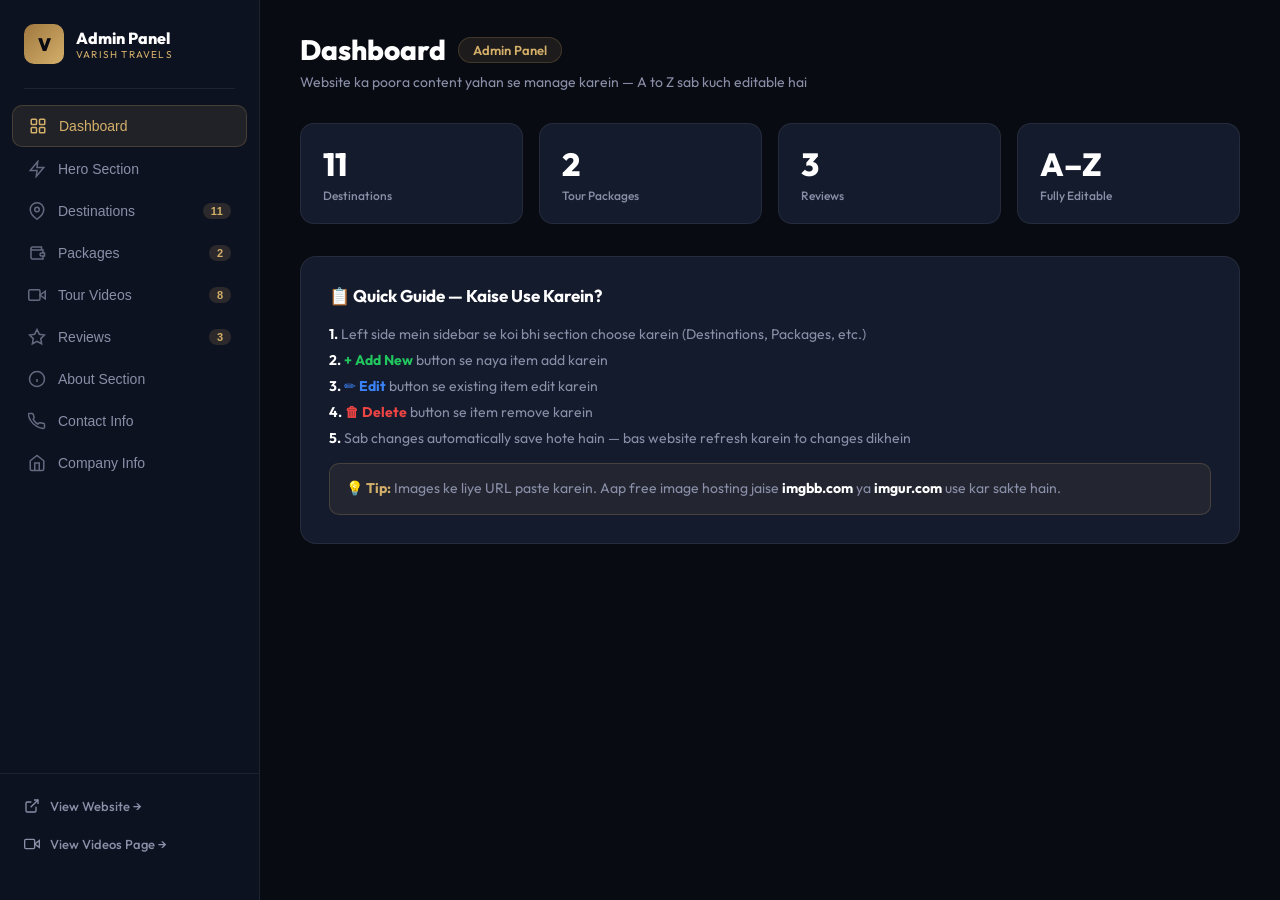
==== commit 96e1613d: "Add tour video gallery page with Kashmir Instagram reel and palace videos" ====
--- a/admin.html
+++ b/admin.html
@@ -507,6 +507,11 @@
           Packages
           <span class="link-badge" id="pkgCount">3</span>
         </button>
+        <button class="sidebar-link" onclick="showTab('videos', this)">
+          <svg viewBox="0 0 24 24" fill="none" stroke="currentColor" stroke-width="2"><polygon points="23 7 16 12 23 17 23 7"/><rect x="1" y="5" width="15" height="14" rx="2" ry="2"/></svg>
+          Tour Videos
+          <span class="link-badge" id="vidCount">8</span>
+        </button>
         <button class="sidebar-link" onclick="showTab('reviews', this)">
           <svg viewBox="0 0 24 24" fill="none" stroke="currentColor" stroke-width="2"><path d="M12 2l3.09 6.26L22 9.27l-5 4.87 1.18 6.88L12 17.77l-6.18 3.25L7 14.14 2 9.27l6.91-1.01L12 2z"/></svg>
           Reviews
@@ -527,9 +532,13 @@
       </nav>
 
       <div class="sidebar-bottom">
-        <a href="index.html" target="_blank">
+        <a href="index.html" target="_blank" style="margin-bottom: 6px;">
           <svg width="16" height="16" viewBox="0 0 24 24" fill="none" stroke="currentColor" stroke-width="2"><path d="M18 13v6a2 2 0 01-2 2H5a2 2 0 01-2-2V8a2 2 0 012-2h6"/><polyline points="15 3 21 3 21 9"/><line x1="10" y1="14" x2="21" y2="3"/></svg>
           View Website →
+        </a>
+        <a href="videos.html" target="_blank">
+          <svg width="16" height="16" viewBox="0 0 24 24" fill="none" stroke="currentColor" stroke-width="2"><polygon points="23 7 16 12 23 17 23 7"/><rect x="1" y="5" width="15" height="14" rx="2" ry="2"/></svg>
+          View Videos Page →
         </a>
       </div>
     </aside>
@@ -673,6 +682,25 @@
             <div class="panel-title">All Packages <span class="count" id="pkgListCount">0</span></div>
           </div>
           <div class="item-list" id="pkgList"></div>
+        </div>
+      </div>
+
+      <!-- ═══ VIDEOS TAB ═══ -->
+      <div class="tab-content" id="tab-videos">
+        <div class="page-header">
+          <div>
+            <h1>Tour & Palace Videos</h1>
+            <p class="page-desc">Destinations aur royal palaces ke videos add, edit ya delete karein (YouTube links supported)</p>
+          </div>
+          <button class="btn btn-gold" onclick="showVideoForm()">+ Add Video</button>
+        </div>
+
+        <div id="videoEditArea"></div>
+        <div class="panel">
+          <div class="panel-header">
+            <div class="panel-title">All Videos <span class="count" id="videoListCount">0</span></div>
+          </div>
+          <div class="item-list" id="videoList"></div>
         </div>
       </div>
 
@@ -923,21 +951,21 @@
         stat3val: "29+", stat3label: "Years Experience"
       },
       destinations: [
-        { id: 'd1', name: 'Kashmir', img: 'kashmir.jpg', tag: '⭐ Most Popular', tagType: 'featured', rating: '4.9', highlights: 'Dal Lake · Gulmarg · Pahalgam', duration: '5–7 Days', price: '₹18,000' },
-        { id: 'd2', name: 'Jaisalmer', img: 'jaisalmer.jpg', tag: 'Desert', tagType: 'normal', rating: '4.8', highlights: 'Dunes · Fort · Camel Safari', duration: '3–5 Days', price: '₹12,000' },
+        { id: 'd1', name: 'Kashmir', img: 'kashmir.jpg', tag: '⭐ Most Popular', tagType: 'featured', rating: '4.9', highlights: 'Dal Lake · Gulmarg · Pahalgam', duration: '5–7 Days', price: '' },
+        { id: 'd2', name: 'Jaisalmer', img: 'jaisalmer.jpg', tag: 'Desert', tagType: 'normal', rating: '4.8', highlights: 'Dunes · Fort · Camel Safari', duration: '3–5 Days', price: '' },
         { id: 'd3', name: 'Saputara', img: 'saputara.jpg', tag: 'Hill Station', tagType: 'normal', rating: '4.7', highlights: 'Lake · Waterfalls · Sunrise', duration: '2–3 Days', price: '' },
         { id: 'd4', name: 'Mount Abu', img: 'mountabu.jpg', tag: 'Nature', tagType: 'normal', rating: '4.8', highlights: 'Nakki Lake · Dilwara Temple · Shikhar', duration: '2–4 Days', price: '' },
-        { id: 'd5', name: 'Simla', img: 'simla.jpg', tag: 'Hill Station', tagType: 'normal', rating: '4.8', highlights: 'Mall Road · Snowfall', duration: '3–5 Days', price: '₹10,000' },
-        { id: 'd6', name: 'Manali', img: 'manali.jpg', tag: 'Adventure', tagType: 'normal', rating: '4.9', highlights: 'Rohtang Pass · Solang Valley', duration: '4–6 Days', price: '₹12,000' },
-        { id: 'd7', name: 'Ajmer', img: 'ajmer.jpg', tag: 'Spiritual', tagType: 'normal', rating: '4.7', highlights: 'Dargah Sharif · Pushkar', duration: '2–3 Days', price: '₹5,000' },
-        { id: 'd8', name: 'Mumbai', img: 'mumbai.jpg', tag: 'City', tagType: 'normal', rating: '4.8', highlights: 'Gateway of India · Marine Drive', duration: '2–4 Days', price: '₹8,000' },
-        { id: 'd9', name: 'Goa', img: 'goa.jpg', tag: 'Beach', tagType: 'normal', rating: '4.9', highlights: 'Beaches · Nightlife', duration: '3–5 Days', price: '₹15,000' },
-        { id: 'd10', name: 'Kerala', img: 'kerala.jpg', tag: 'Nature', tagType: 'normal', rating: '4.9', highlights: 'Backwaters · Munnar', duration: '5–7 Days', price: '₹18,000' },
-        { id: 'd11', name: 'All Over India', img: 'india.jpg', tag: 'Tour', tagType: 'normal', rating: '5.0', highlights: 'Custom Packages Across India', duration: 'Custom', price: 'On Request' }
+        { id: 'd5', name: 'Simla', img: 'simla.jpg', tag: 'Hill Station', tagType: 'normal', rating: '4.8', highlights: 'Mall Road · Snowfall', duration: '3–5 Days', price: '' },
+        { id: 'd6', name: 'Manali', img: 'manali.jpg', tag: 'Adventure', tagType: 'normal', rating: '4.9', highlights: 'Rohtang Pass · Solang Valley', duration: '4–6 Days', price: '' },
+        { id: 'd7', name: 'Ajmer', img: 'ajmer.jpg', tag: 'Spiritual', tagType: 'normal', rating: '4.7', highlights: 'Dargah Sharif · Pushkar', duration: '2–3 Days', price: '' },
+        { id: 'd8', name: 'Mumbai', img: 'mumbai.jpg', tag: 'City', tagType: 'normal', rating: '4.8', highlights: 'Gateway of India · Marine Drive', duration: '2–4 Days', price: '' },
+        { id: 'd9', name: 'Goa', img: 'goa.jpg', tag: 'Beach', tagType: 'normal', rating: '4.9', highlights: 'Beaches · Nightlife', duration: '3–5 Days', price: '' },
+        { id: 'd10', name: 'Kerala', img: 'kerala.jpg', tag: 'Nature', tagType: 'normal', rating: '4.9', highlights: 'Backwaters · Munnar', duration: '5–7 Days', price: '' },
+        { id: 'd11', name: 'All Over India', img: 'india.jpg', tag: 'Tour', tagType: 'normal', rating: '5.0', highlights: 'Custom Packages Across India', duration: 'Custom', price: '' }
       ],
       packages: [
         {
-          id: 'p2', tier: 'Premium', name: 'Rajasthan Royal Combo', price: '3,500', duration: '8 Nights · 9 Days',
+          id: 'p2', tier: 'Premium', name: 'Rajasthan Royal Combo', price: '', duration: '8 Nights · 9 Days',
           badge: 'Best Value ✦', featured: true,
           features: [
             { text: 'Jaisalmer + Mount Abu', type: 'inc' },
@@ -950,7 +978,7 @@
           ]
         },
         {
-          id: 'p3', tier: 'Luxury', name: 'Kashmir Delight', price: '12,500', duration: '6 Nights · 7 Days',
+          id: 'p3', tier: 'Luxury', name: 'Kashmir Delight', price: '', duration: '6 Nights · 7 Days',
           badge: '', featured: false,
           features: [
             { text: 'Houseboat on Dal Lake', type: 'inc' },
@@ -962,6 +990,16 @@
             { text: 'Airfare (Add-on Available)', type: 'exc' }
           ]
         }
+      ],
+      videos: [
+        { id: 'v1', title: 'Kashmir Tour Special – Varish Tour & Travels Official Video', dest: 'kashmir', destName: 'Kashmir', tag: 'Dal Lake · Gulmarg Snow · Houseboat', duration: 'Official Reel 🎬', thumbnail: 'kashmir.jpg', videoUrl: 'https://www.instagram.com/varish_tours_and_travels/reel/DeoaH3LS5Ab/', desc: 'Hamara official Kashmir tour video dekhein – Dal Lake par Shikara ride, Gulmarg ki baraf, khoobsurat valleys aur unforgettable travel memories.' },
+        { id: 'v2', title: 'Jaisalmer – Desert Safari & Golden Fort (Sonar Qila)', dest: 'jaisalmer', destName: 'Jaisalmer', tag: 'Sam Dunes · Camel Safari · Fort', duration: '4K · 3:50', thumbnail: 'jaisalmer.jpg', videoUrl: 'https://www.youtube.com/embed/_IcyjkS8e3Q', desc: 'Golden sunsets over Thar Desert dunes, thrilling camel rides, royal camps with folk dance, and the magnificent living fort.' },
+        { id: 'v3', title: 'Saputara – Gujarat\'s Scenic Hill Station & Waterfalls', dest: 'saputara', destName: 'Saputara', tag: 'Saputara Lake · Sunset Point · Waterfalls', duration: 'HD · 3:15', thumbnail: 'saputara.jpg', videoUrl: 'https://www.youtube.com/embed/3PLD1t8hRPA', desc: 'Lush green valleys, mist-covered hills, scenic lake boating, and soothing monsoon waterfalls in the Dang forest.' },
+        { id: 'v4', title: 'Mount Abu – Nakki Lake & Ancient Dilwara Temples', dest: 'mountabu', destName: 'Mount Abu', tag: 'Nakki Lake · Guru Shikhar · Dilwara', duration: '4K · 4:10', thumbnail: 'mountabu.jpg', videoUrl: 'https://www.youtube.com/embed/_IcyjkS8e3Q', desc: 'Rajasthan\'s only hill station featuring peaceful Nakki Lake, world-famous marble Dilwara temples, and panoramic sunset viewpoints.' },
+        { id: 'v5', title: 'Manali & Solang Valley – Snow Adventures & Rohtang Pass', dest: 'manali', destName: 'Manali', tag: 'Solang Valley · Rohtang Pass · Beas River', duration: '4K · 5:00', thumbnail: 'https://images.unsplash.com/photo-1626621341517-bbf3d9990a23?auto=format&fit=crop&w=800&q=80', videoUrl: 'https://www.youtube.com/embed/3PLD1t8hRPA', desc: 'Thrilling snow activities in Solang Valley, snow gliding at Rohtang Pass, and scenic pine trails along the Beas River.' },
+        { id: 'v6', title: 'Goa – Golden Beaches, Coastal Heritage & Sunset Cruise', dest: 'goa', destName: 'Goa', tag: 'Calangute · Baga · Old Goa Heritage', duration: '4K · 3:30', thumbnail: 'https://images.unsplash.com/photo-1512343879784-a960bf40e7f2?auto=format&fit=crop&w=800&q=80', videoUrl: 'https://www.youtube.com/embed/_IcyjkS8e3Q', desc: 'Endless golden beaches, calming ocean waves, Portuguese architecture, water sports, and vibrant evening cruises.' },
+        { id: 'v7', title: 'Udaipur – City of Royal Palaces & Pichola Lake', dest: 'rajasthan', destName: 'Udaipur', tag: 'Lake Pichola · City Palace · Jag Mandir', duration: '4K · 4:45', thumbnail: 'https://images.unsplash.com/photo-1599661046289-e31897846e41?auto=format&fit=crop&w=800&q=80', videoUrl: 'https://www.youtube.com/embed/3PLD1t8hRPA', desc: 'The Venice of the East with royal City Palace, sparkling Lake Pichola boat rides, and magnificent Rajput heritage.' },
+        { id: 'v8', title: 'Kerala – Emerald Backwaters Houseboat & Munnar Hills', dest: 'kerala', destName: 'Kerala', tag: 'Alleppey Houseboats · Munnar Tea Gardens', duration: '4K · 4:15', thumbnail: 'https://images.unsplash.com/photo-1602216056096-3b40cc0c9944?auto=format&fit=crop&w=800&q=80', videoUrl: 'https://www.youtube.com/embed/_IcyjkS8e3Q', desc: 'Tranquil houseboat cruises through emerald backwaters, rolling tea plantations of Munnar, and lush tropical beauty.' }
       ],
       reviews: [
         { id: 'r1', name: 'Rajesh Patel', city: 'Ahmedabad, Gujarat', quote: 'The Kashmir trip was beyond anything I imagined. The houseboat on Dal Lake, the Gulmarg snow — every single detail was arranged flawlessly by Varish Travels. We\'ll be back!', rating: 5, avatarColor1: '#0c2f4e', avatarColor2: '#3498db', destImg: 'kashmir.jpg' },
@@ -1008,6 +1046,15 @@
       if (stored) {
         try {
           const parsed = JSON.parse(stored);
+          if (Array.isArray(parsed.packages)) {
+            parsed.packages.forEach(p => { p.price = ''; });
+          }
+          if (Array.isArray(parsed.destinations)) {
+            parsed.destinations.forEach(d => { d.price = ''; });
+          }
+          if (!Array.isArray(parsed.videos) || parsed.videos.length === 0) {
+            parsed.videos = DEFAULT_DATA.videos;
+          }
           // Merge with defaults for any missing keys
           return { ...DEFAULT_DATA, ...parsed };
         } catch(e) {
@@ -1037,6 +1084,7 @@
       else if (tabName === 'hero') loadHero();
       else if (tabName === 'destinations') renderDests();
       else if (tabName === 'packages') renderPkgs();
+      else if (tabName === 'videos') renderVideosAdmin();
       else if (tabName === 'reviews') renderRevs();
       else if (tabName === 'about') loadAbout();
       else if (tabName === 'contact') loadContact();
@@ -1094,9 +1142,11 @@
       const d = getData();
       const dc = document.getElementById('destCount');
       const pc = document.getElementById('pkgCount');
+      const vc = document.getElementById('vidCount');
       const rc = document.getElementById('revCount');
       if (dc) dc.textContent = d.destinations.length;
       if (pc) pc.textContent = d.packages.length;
+      if (vc) vc.textContent = (d.videos || DEFAULT_DATA.videos || []).length;
       if (rc) rc.textContent = d.reviews.length;
     }
 
@@ -1160,7 +1210,7 @@
           <div class="item-thumb"><img src="${d.img}" alt="${d.name}" onerror="this.style.display='none'" /></div>
           <div class="item-info">
             <div class="item-name">${d.name}</div>
-            <div class="item-meta">★ ${d.rating} · ${d.duration} · From ${d.price}</div>
+            <div class="item-meta">★ ${d.rating} · ${d.duration}${d.price ? ` · From ${d.price}` : ''}</div>
           </div>
           <div class="item-actions">
             <button class="btn btn-outline btn-sm" onclick="editDest(${i})">✏ Edit</button>
@@ -1293,7 +1343,7 @@
         <div class="item-card">
           <div class="item-info">
             <div class="item-name">${p.badge ? '✦ ' : ''}${p.name} (${p.tier})</div>
-            <div class="item-meta">₹${p.price}/person · ${p.duration} · ${p.features.length} features</div>
+            <div class="item-meta">${p.duration ? `${p.duration} · ` : ''}${p.features.length} features</div>
           </div>
           <div class="item-actions">
             <button class="btn btn-outline btn-sm" onclick="editPkg(${i})">✏ Edit</button>
@@ -1443,6 +1493,154 @@
       document.getElementById('pkgEditArea').innerHTML = '';
       editingPkgId = null;
       tempPkgFeatures = [];
+    }
+
+    // ──────────────────────────────────────────
+    // VIDEOS
+    // ──────────────────────────────────────────
+    let editingVideoId = null;
+
+    function renderVideosAdmin() {
+      const list = document.getElementById('videoList');
+      const vids = data.videos || DEFAULT_DATA.videos || [];
+      document.getElementById('videoListCount').textContent = vids.length;
+
+      if (vids.length === 0) {
+        list.innerHTML = `<div class="empty-state"><p>Koi video nahi hai. "+ Add Video" se add karein.</p></div>`;
+        return;
+      }
+
+      list.innerHTML = vids.map((v, i) => `
+        <div class="item-card">
+          <div class="item-thumb"><img src="${v.thumbnail}" alt="${v.title}" onerror="this.src='hero-bg.jpg'" /></div>
+          <div class="item-info">
+            <div class="item-name">${v.title}</div>
+            <div class="item-meta">⭐ ${v.destName} · ${v.duration} · ${v.tag}</div>
+          </div>
+          <div class="item-actions">
+            <button class="btn btn-outline btn-sm" onclick="editVideo(${i})">✏ Edit</button>
+            <button class="btn btn-danger btn-sm" onclick="deleteVideo(${i})">🗑</button>
+          </div>
+        </div>
+      `).join('');
+      updateCounts();
+    }
+
+    function showVideoForm(vid, index) {
+      editingVideoId = index !== undefined ? index : null;
+      const v = vid || { title: '', dest: 'kashmir', destName: 'Kashmir', tag: '', duration: '4K · 3:30', thumbnail: '', videoUrl: '', desc: '' };
+
+      document.getElementById('videoEditArea').innerHTML = `
+        <div class="edit-form">
+          <div class="edit-form-header">
+            <div class="edit-form-title">${editingVideoId !== null ? '✏ Edit' : '+ Add'} Tour Video</div>
+            <button class="btn btn-outline btn-sm" onclick="cancelVideoEdit()">✕ Cancel</button>
+          </div>
+          <div class="form-grid">
+            <div class="form-group full">
+              <label class="form-label">Video Title *</label>
+              <input class="form-input" id="vf-title" value="${v.title}" placeholder="e.g. Kashmir – Paradise on Earth & Gulmarg Snow" />
+            </div>
+            <div class="form-group">
+              <label class="form-label">Destination Filter Category</label>
+              <select class="form-select" id="vf-dest">
+                <option value="kashmir" ${v.dest==='kashmir'?'selected':''}>❄️ Kashmir</option>
+                <option value="jaisalmer" ${v.dest==='jaisalmer'?'selected':''}>🏜️ Jaisalmer</option>
+                <option value="saputara" ${v.dest==='saputara'?'selected':''}>🌲 Saputara</option>
+                <option value="mountabu" ${v.dest==='mountabu'?'selected':''}>⛰️ Mount Abu</option>
+                <option value="manali" ${v.dest==='manali'?'selected':''}>🏔️ Manali / Himachal</option>
+                <option value="goa" ${v.dest==='goa'?'selected':''}>🏖️ Goa</option>
+                <option value="rajasthan" ${v.dest==='rajasthan'?'selected':''}>🏰 Udaipur / Rajasthan</option>
+                <option value="kerala" ${v.dest==='kerala'?'selected':''}>🌴 Kerala</option>
+                <option value="other" ${v.dest==='other'?'selected':''}>✨ Other Destination</option>
+              </select>
+            </div>
+            <div class="form-group">
+              <label class="form-label">Place / City Name *</label>
+              <input class="form-input" id="vf-destName" value="${v.destName}" placeholder="e.g. Kashmir, Jaisalmer, Udaipur" />
+            </div>
+            <div class="form-group">
+              <label class="form-label">Highlights Tag</label>
+              <input class="form-input" id="vf-tag" value="${v.tag}" placeholder="e.g. Dal Lake · Gulmarg · Pahalgam" />
+            </div>
+            <div class="form-group">
+              <label class="form-label">Duration Tag</label>
+              <input class="form-input" id="vf-duration" value="${v.duration}" placeholder="e.g. 4K · 4:20" />
+            </div>
+            <div class="form-group full">
+              <label class="form-label">YouTube Video URL or Embed Link *</label>
+              <input class="form-input" id="vf-videoUrl" value="${v.videoUrl}" placeholder="e.g. https://www.youtube.com/watch?v=... or embed link" />
+            </div>
+            <div class="form-group full">
+              <label class="form-label">Thumbnail Image URL</label>
+              <input class="form-input" id="vf-thumbnail" value="${v.thumbnail}" placeholder="kashmir.jpg or image URL" />
+            </div>
+            <div class="form-group full">
+              <label class="form-label">Short Description</label>
+              <textarea class="form-textarea" id="vf-desc" rows="2" placeholder="Video ka brief description...">${v.desc}</textarea>
+            </div>
+          </div>
+          <div class="edit-form-actions">
+            <button class="btn btn-gold" onclick="saveVideo()">💾 ${editingVideoId !== null ? 'Update' : 'Add'} Video</button>
+            <button class="btn btn-outline" onclick="cancelVideoEdit()">Cancel</button>
+          </div>
+        </div>
+      `;
+      document.getElementById('vf-title').focus();
+    }
+
+    function editVideo(i) {
+      showVideoForm(data.videos[i], i);
+    }
+
+    function deleteVideo(i) {
+      if (confirm(`"${data.videos[i].title}" ko delete karna hai?`)) {
+        data.videos.splice(i, 1);
+        saveData(data);
+        renderVideosAdmin();
+        showToast('🗑 Video deleted');
+      }
+    }
+
+    function cancelVideoEdit() {
+      document.getElementById('videoEditArea').innerHTML = '';
+      editingVideoId = null;
+    }
+
+    function saveVideo() {
+      const title = document.getElementById('vf-title').value.trim();
+      const videoUrl = document.getElementById('vf-videoUrl').value.trim();
+      if (!title || !videoUrl) {
+        showToast('⚠️ Video title aur YouTube URL zaroor daalein');
+        return;
+      }
+
+      if (!data.videos) data.videos = [...DEFAULT_DATA.videos];
+
+      const destSelect = document.getElementById('vf-dest');
+      const item = {
+        id: editingVideoId !== null ? data.videos[editingVideoId].id : 'v' + Date.now(),
+        title,
+        dest: destSelect.value,
+        destName: document.getElementById('vf-destName').value.trim() || destSelect.options[destSelect.selectedIndex].text,
+        tag: document.getElementById('vf-tag').value.trim(),
+        duration: document.getElementById('vf-duration').value.trim() || '4K Video',
+        videoUrl,
+        thumbnail: document.getElementById('vf-thumbnail').value.trim() || 'hero-bg.jpg',
+        desc: document.getElementById('vf-desc').value.trim()
+      };
+
+      if (editingVideoId !== null) {
+        data.videos[editingVideoId] = item;
+        showToast('✅ Video updated!');
+      } else {
+        data.videos.push(item);
+        showToast('✅ Video added successfully!');
+      }
+
+      saveData(data);
+      cancelVideoEdit();
+      renderVideosAdmin();
     }
 
     // ──────────────────────────────────────────
